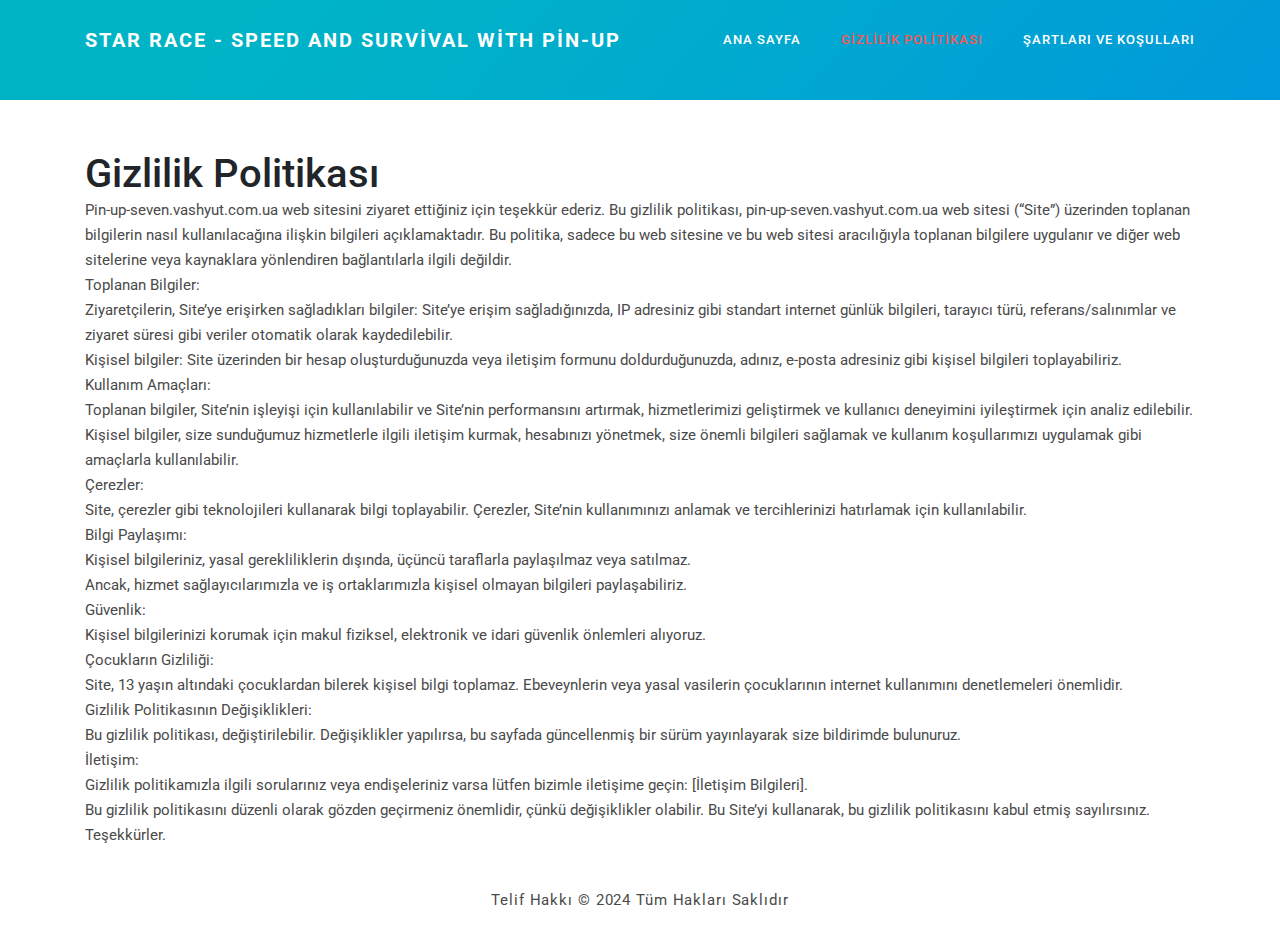
==== policy.html @ c2bdfebd "edit" ====
<!DOCTYPE html>
<html lang="tr">

<head>
    <meta charset="utf-8">
    <meta name="viewport" content="width=device-width, initial-scale=1, shrink-to-fit=no">
    <meta name="description"
          content="Pin Up ile Star Race oyununda galaksiler arası bir maceraya atılın ve en hızlı yarışçı olun."/>
    <meta name="author" content=""/>
    <meta name="msapplication-TileColor" content="#da532c">
    <meta name="theme-color" content="#ffffff">
    <link rel="apple-touch-icon" sizes="180x180" href="favicon/apple-touch-icon.png">
    <link rel="icon" type="image/png" sizes="32x32" href="favicon/favicon-32x32.png">
    <link rel="icon" type="image/png" sizes="16x16" href="favicon/favicon-16x16.png">
    <link rel="manifest" href="favicon/site.webmanifest">
    <link href="https://fonts.googleapis.com/css?family=Roboto:100,300,400,500,700,900" rel="stylesheet">
    <title>Pin Up ile Star Race Heyecanı</title>

    <link rel="stylesheet" type="text/css" href="assets/css/bootstrap.min.css">
    <link rel="stylesheet" type="text/css" href="assets/css/font-awesome.css">
    <link rel="stylesheet" type="text/css" href="assets/css/style.css">
    <link rel="stylesheet" type="text/css" href="assets/css/owl-carousel.css">
</head>

<body>
<div id="preloader">
    <div class="jumper">
    </div>
</div>

<header class="header-area header-sticky legal-bg">
    <div class="container">
        <div class="row">
            <div class="col-12">
                <nav class="main-nav">
                    <a href="index.html" class="logo">
                        Star Race - Speed and survival with Pin-up
                    </a>
                    <ul class="nav">
                        <li class="scroll-to-section"><a href="index.html">Ana sayfa</a></li>
                        <li class="scroll-to-section"><a href="policy.html" class="active">Gizlilik Politikası</a></li>
                        <li class="scroll-to-section"><a href="terms.html">Şartları ve Koşulları</a></li>
                    </ul>
                </nav>
            </div>
        </div>
    </div>
</header>

<div class="container legal-content">
    <h1>Gizlilik Politikası</h1>
    <p>
        Pin-up-seven.vashyut.com.ua web sitesini ziyaret ettiğiniz için teşekkür ederiz. Bu gizlilik politikası,
        pin-up-seven.vashyut.com.ua web sitesi (“Site”) üzerinden toplanan bilgilerin nasıl kullanılacağına ilişkin
        bilgileri açıklamaktadır. Bu politika, sadece bu web sitesine ve bu web sitesi aracılığıyla toplanan
        bilgilere uygulanır ve diğer web sitelerine veya kaynaklara yönlendiren bağlantılarla ilgili değildir.</p>
    <p>
        Toplanan Bilgiler:</p>
    <p>
        Ziyaretçilerin, Site’ye erişirken sağladıkları bilgiler: Site’ye erişim sağladığınızda, IP adresiniz gibi
        standart internet günlük bilgileri, tarayıcı türü, referans/salınımlar ve ziyaret süresi gibi veriler
        otomatik olarak kaydedilebilir.<br>Kişisel bilgiler: Site üzerinden bir hesap oluşturduğunuzda veya iletişim
        formunu doldurduğunuzda, adınız, e-posta adresiniz gibi kişisel bilgileri toplayabiliriz.<br>Kullanım
        Amaçları:</p>
    <p>
        Toplanan bilgiler, Site’nin işleyişi için kullanılabilir ve Site’nin performansını artırmak, hizmetlerimizi
        geliştirmek ve kullanıcı deneyimini iyileştirmek için analiz edilebilir.<br>Kişisel bilgiler, size
        sunduğumuz hizmetlerle ilgili iletişim kurmak, hesabınızı yönetmek, size önemli bilgileri sağlamak ve
        kullanım koşullarımızı uygulamak gibi amaçlarla kullanılabilir.<br>Çerezler:</p>
    <p>
        Site, çerezler gibi teknolojileri kullanarak bilgi toplayabilir. Çerezler, Site’nin kullanımınızı anlamak ve
        tercihlerinizi hatırlamak için kullanılabilir.<br>Bilgi Paylaşımı:</p>
    <p>
        Kişisel bilgileriniz, yasal gerekliliklerin dışında, üçüncü taraflarla paylaşılmaz veya satılmaz.<br>Ancak,
        hizmet sağlayıcılarımızla ve iş ortaklarımızla kişisel olmayan bilgileri paylaşabiliriz.<br>Güvenlik:</p>
    <p>
        Kişisel bilgilerinizi korumak için makul fiziksel, elektronik ve idari güvenlik önlemleri alıyoruz.<br>Çocukların
        Gizliliği:</p>
    <p>
        Site, 13 yaşın altındaki çocuklardan bilerek kişisel bilgi toplamaz. Ebeveynlerin veya yasal vasilerin
        çocuklarının internet kullanımını denetlemeleri önemlidir.<br>Gizlilik Politikasının Değişiklikleri:</p>
    <p>
        Bu gizlilik politikası, değiştirilebilir. Değişiklikler yapılırsa, bu sayfada güncellenmiş bir sürüm
        yayınlayarak size bildirimde bulunuruz.<br>İletişim:</p>
    <p>
        Gizlilik politikamızla ilgili sorularınız veya endişeleriniz varsa lütfen bizimle iletişime geçin: [İletişim
        Bilgileri].<br>Bu gizlilik politikasını düzenli olarak gözden geçirmeniz önemlidir, çünkü değişiklikler
        olabilir. Bu Site’yi kullanarak, bu gizlilik politikasını kabul etmiş sayılırsınız.</p>
    <p>
        Teşekkürler.</p>
</div>

<footer>
    <div class="container">
        <div class="row">
            <div class="col-lg-12 col-md-12 col-sm-12">
                <p class="copyright">Telif hakkı &copy; 2024 Tüm Hakları Saklıdır</p>
            </div>
        </div>
    </div>
</footer>

<script src="assets/js/jquery-2.1.0.min.js"></script>
<script src="assets/js/popper.js"></script>
<script src="assets/js/bootstrap.min.js"></script>
<script src="assets/js/owl-carousel.js"></script>
<script src="assets/js/scrollreveal.min.js"></script>
<script src="assets/js/waypoints.min.js"></script>
<script src="assets/js/jquery.counterup.min.js"></script>
<script src="assets/js/imgfix.min.js"></script>
<script src="assets/js/custom.js"></script>
<script type="application/ld+json">
    {
        "@context": "https://schema.org",
        "@type": "Organization",
        "name": "domain name",
        "url": "https://domain.com/",
        "logo": "https://domain.com/images/logo.jpg"
    }
</script>
<script type="application/ld+json">
    {
        "@context": "https://schema.org",
        "@type": "WPHeader",
        "headline": "Pin Up ile Star Race Heyecanı",
        "description": "Pin Up ile Star Race oyununda galaksiler arası bir maceraya atılın ve en hızlı yarışçı olun.",
        "url": "https://domain.com",
        "publisher": {
            "@type": "Organization",
            "name": "Company name",
            "logo": {
                "@type": "ImageObject",
                "url": "https://domain.com/images/logo.jpg"
            }
        }
    }
</script>
<script type="application/ld+json">
    {
        "@context": "https://schema.org",
        "@type": "WebPage",
        "name": "Pin Up ile Star Race Heyecanı",
        "description": "Pin Up ile Star Race oyununda galaksiler arası bir maceraya atılın ve en hızlı yarışçı olun.",
        "publisher": {
            "@type": "Organization",
            "name": "Company name"
        },
        "license": "A license document that applies to this content, typically indicated by URL"
    }
</script>
<script type="application/ld+json">
    {
        "@context": "https://schema.org",
        "@type": "SiteNavigationElement",
        "name": "Main Navigation",
        "url": "/",
        "hasPart": [
            {
                "@type": "WebPage",
                "name": "Home",
                "url": "/index.html"
            },
            {
                "@type": "WebPage",
                "name": "Privacy Policy",
                "url": "policy.html"
            },
            {
                "@type": "WebPage",
                "name": "Terms of use",
                "url": "terms.html"
            }
        ]
    }
</script>
</body>
</html>
---- assets/css/style.css ----
/*
---------------------------------------------
Table of contents
---------------------------------------------
01. font & reset css
02. reset
03. global styles
04. header
05. welcome
06. features
07. team
08. pricing
09. blog
10. contact
11. footer
12. preloader

--------------------------------------------- 
*/

/* 
---------------------------------------------
font & reset css
--------------------------------------------- 
*/
@import url("https://fonts.googleapis.com/css?family=Roboto:100,300,400,500,700,900");
/* 
---------------------------------------------
reset
--------------------------------------------- 
*/
html,
body,
div,
span,
applet,
object,
iframe,
h1,
h2,
h3,
h4,
h5,
h6,
p,
blockquote,
div pre,
a,
abbr,
acronym,
address,
big,
cite,
code,
del,
dfn,
em,
font,
img,
ins,
kbd,
q,
s,
samp,
small,
strike,
strong,
sub,
sup,
tt,
var,
b,
u,
i,
center,
dl,
dt,
dd,
ol,
ul,
li,
figure,
header,
nav,
section,
article,
aside,
footer,
figcaption {
  margin: 0;
  padding: 0;
  border: 0;
  outline: 0;
}

.clearfix:after {
  content: ".";
  display: block;
  clear: both;
  visibility: hidden;
  line-height: 0;
  height: 0;
}

.clearfix {
  display: inline-block;
}

html[xmlns] .clearfix {
  display: block;
}

* html .clearfix {
  height: 1%;
}

ul,
li {
  padding: 0;
  margin: 0;
  list-style: none;
}

header,
nav,
section,
article,
aside,
footer,
hgroup {
  display: block;
}

* {
  box-sizing: border-box;
}

html,
body {
  font-family: "Roboto", sans-serif;
  font-weight: 400;
  background-color: #fff;
  font-size: 16px;
  -ms-text-size-adjust: 100%;
  -webkit-font-smoothing: antialiased;
  -moz-osx-font-smoothing: grayscale;
}

a {
  text-decoration: none !important;
}

h1,
h2,
h3,
h4,
h5,
h6 {
  margin-top: 0px;
  margin-bottom: 0px;
}

ul {
  margin-bottom: 0px;
}

p {
  font-size: 15px;
  line-height: 25px;
  color: #4a4a4a;
}

/* 
---------------------------------------------
global styles
--------------------------------------------- 
*/
html,
body {
  background: #fff;
  font-family: "Roboto", sans-serif;
}

::selection {
  background: #ff589e;
  color: #fff;
}

::-moz-selection {
  background: #ff589e;
  color: #fff;
}

@media (max-width: 991px) {
  html,
  body {
    overflow-x: hidden;
  }
  .mobile-top-fix {
    margin-top: 30px;
    margin-bottom: 0px;
  }
  .mobile-bottom-fix {
    margin-bottom: 30px;
  }
  .mobile-bottom-fix-big {
    margin-bottom: 60px;
  }
}

a.main-button-slider {
  font-size: 13px;
  border-radius: 20px;
  padding: 12px 20px;
  background-color: #f55858;
  text-transform: uppercase;
  color: #fff;
  letter-spacing: 0.25px;
  -webkit-transition: all 0.3s ease 0s;
  -moz-transition: all 0.3s ease 0s;
  -o-transition: all 0.3s ease 0s;
  transition: all 0.3s ease 0s;
}

a.main-button-slider:hover {
  background-color: #0088e8;
}

a.main-button {
  font-size: 13px;
  border-radius: 20px;
  padding: 12px 20px;
  background-color: #00b4c6;
  text-transform: uppercase;
  color: #fff;
  letter-spacing: 0.25px;
  -webkit-transition: all 0.3s ease 0s;
  -moz-transition: all 0.3s ease 0s;
  -o-transition: all 0.3s ease 0s;
  transition: all 0.3s ease 0s;
}

a.main-button:hover {
  background-color: #0088e8;
}

button.main-button {
  outline: none;
  border: none;
  cursor: pointer;
  font-size: 13px;
  border-radius: 20px;
  padding: 10px 20px;
  background-color: #f55858;
  text-transform: uppercase;
  color: #fff;
  letter-spacing: 0.25px;
  -webkit-transition: all 0.3s ease 0s;
  -moz-transition: all 0.3s ease 0s;
  -o-transition: all 0.3s ease 0s;
  transition: all 0.3s ease 0s;
}

button.main-button:hover {
  background-color: #0088e8;
}

.section-heading h2 {
  text-align: center;
  font-size: 48px;
  font-weight: 300;
  color: #232323;
  margin-bottom: 20px;
}

.section-heading p {
  font-size: 17px;
  color: #777;
  text-align: center;
}

.bottom-section h2 {
  margin-bottom: 20px;
}
.bottom-section p {
  margin-bottom: 10px;
}
/* 
---------------------------------------------
header
--------------------------------------------- 
*/

.background-header {
  background-color: #fff;
  height: 80px !important;
  position: fixed !important;
  top: 0px;
  left: 0px;
  right: 0px;
  box-shadow: 0px 0px 10px rgba(0, 0, 0, 0.15) !important;
}

.background-header .logo,
.background-header .main-nav .nav li a {
  color: #1e1e1e !important;
}

.background-header .main-nav .nav > li:hover > a {
  color: #f55858 !important;
}

.background-header .main-nav .nav > li > ul > li:hover > a {
  color: #f55858 !important;
}

.background-header .nav li a.active {
  color: #f55858 !important;
}

.header-area {
  position: absolute;
  top: 0px;
  left: 0px;
  right: 0px;
  z-index: 100;
  height: 100px;
  -webkit-transition: all 0.5s ease 0s;
  -moz-transition: all 0.5s ease 0s;
  -o-transition: all 0.5s ease 0s;
  transition: all 0.5s ease 0s;
}

.header-area .main-nav {
  min-height: 80px;
  background: transparent;
}

.header-area .main-nav .logo {
  line-height: 80px;
  color: #fff;
  font-size: 20px;
  font-weight: 700;
  text-transform: uppercase;
  letter-spacing: 2px;
  float: left;
  -webkit-transition: all 0.3s ease 0s;
  -moz-transition: all 0.3s ease 0s;
  -o-transition: all 0.3s ease 0s;
  transition: all 0.3s ease 0s;
}

.header-area .main-nav .nav {
  float: right;
  margin-top: 27px;
  margin-left: 20px;
  margin-right: 0px;
  -webkit-transition: all 0.3s ease 0s;
  -moz-transition: all 0.3s ease 0s;
  -o-transition: all 0.3s ease 0s;
  transition: all 0.3s ease 0s;
  position: relative;
  z-index: 999;
}

.header-area .main-nav .nav li {
  padding-left: 20px;
  padding-right: 20px;
}

.header-area .main-nav .nav li:last-child {
  padding-right: 0px;
}

.header-area .main-nav .nav li a {
  display: block;
  font-weight: 500;
  font-size: 13px;
  color: #fff;
  text-transform: uppercase;
  -webkit-transition: all 0.3s ease 0s;
  -moz-transition: all 0.3s ease 0s;
  -o-transition: all 0.3s ease 0s;
  transition: all 0.3s ease 0s;
  height: 40px;
  line-height: 40px;
  border: transparent;
  letter-spacing: 1px;
}

.header-area .main-nav .nav li:hover a {
  color: #f55858;
}

.header-area .main-nav .nav li.submenu {
  position: relative;
  padding-right: 35px;
}

.header-area .main-nav .nav li.submenu:after {
  font-family: FontAwesome;
  content: "\f107";
  font-size: 12px;
  color: #fff;
  position: absolute;
  right: 18px;
  top: 12px;
}

.header-area.background-header .main-nav .nav li.submenu:after {
  color: #000;
}

.header-area .main-nav .nav li.submenu ul {
  position: absolute;
  width: 200px;
  box-shadow: 0 2px 28px 0 rgba(0, 0, 0, 0.06);
  overflow: hidden;
  top: 40px;
  opacity: 0;
  transform: translateY(-2em);
  visibility: hidden;
  z-index: -1;
  transition: all 0.3s ease-in-out 0s, visibility 0s linear 0.3s,
    z-index 0s linear 0.01s;
}

.header-area .main-nav .nav li.submenu ul li {
  margin-left: 0px;
  padding-left: 0px;
  padding-right: 0px;
}

.header-area .main-nav .nav li.submenu ul li a {
  display: block;
  background: #fff;
  color: #3b566e;
  padding-left: 20px;
  height: 40px;
  line-height: 40px;
  -webkit-transition: all 0.3s ease 0s;
  -moz-transition: all 0.3s ease 0s;
  -o-transition: all 0.3s ease 0s;
  transition: all 0.3s ease 0s;
  position: relative;
  font-size: 13px;
  border-bottom: 1px solid #f5f5f5;
}

.header-area .main-nav .nav li.submenu ul li a:before {
  content: "";
  position: absolute;
  width: 0px;
  height: 40px;
  left: 0px;
  top: 0px;
  bottom: 0px;
  -webkit-transition: all 0.3s ease 0s;
  -moz-transition: all 0.3s ease 0s;
  -o-transition: all 0.3s ease 0s;
  transition: all 0.3s ease 0s;
  background: #f55858;
}

.header-area .main-nav .nav li.submenu ul li a:hover {
  background: #fff;
  color: #f55858;
  padding-left: 25px;
}

.header-area .main-nav .nav li.submenu ul li a:hover:before {
  width: 3px;
}

.header-area .main-nav .nav li.submenu:hover ul {
  visibility: visible;
  opacity: 1;
  z-index: 1;
  transform: translateY(0%);
  transition-delay: 0s, 0s, 0.3s;
}

.header-area .main-nav .menu-trigger {
  cursor: pointer;
  display: block;
  position: absolute;
  top: 23px;
  width: 32px;
  height: 40px;
  text-indent: -9999em;
  z-index: 99;
  right: 40px;
  display: none;
}

.header-area .main-nav .menu-trigger span,
.header-area .main-nav .menu-trigger span:before,
.header-area .main-nav .menu-trigger span:after {
  -moz-transition: all 0.4s;
  -o-transition: all 0.4s;
  -webkit-transition: all 0.4s;
  transition: all 0.4s;
  background-color: #fff;
  display: block;
  position: absolute;
  width: 30px;
  height: 2px;
  left: 0;
}

.background-header .main-nav .menu-trigger span,
.background-header .main-nav .menu-trigger span:before,
.background-header .main-nav .menu-trigger span:after {
  background-color: #1e1e1e;
}

.header-area .main-nav .menu-trigger span:before,
.header-area .main-nav .menu-trigger span:after {
  -moz-transition: all 0.4s;
  -o-transition: all 0.4s;
  -webkit-transition: all 0.4s;
  transition: all 0.4s;
  background-color: #fff;
  display: block;
  position: absolute;
  width: 30px;
  height: 2px;
  left: 0;
  width: 75%;
}

.background-header .main-nav .menu-trigger span:before,
.background-header .main-nav .menu-trigger span:after {
  background-color: #1e1e1e;
}

.header-area .main-nav .menu-trigger span:before,
.header-area .main-nav .menu-trigger span:after {
  content: "";
}

.header-area .main-nav .menu-trigger span {
  top: 16px;
}

.header-area .main-nav .menu-trigger span:before {
  -moz-transform-origin: 33% 100%;
  -ms-transform-origin: 33% 100%;
  -webkit-transform-origin: 33% 100%;
  transform-origin: 33% 100%;
  top: -10px;
  z-index: 10;
}

.header-area .main-nav .menu-trigger span:after {
  -moz-transform-origin: 33% 0;
  -ms-transform-origin: 33% 0;
  -webkit-transform-origin: 33% 0;
  transform-origin: 33% 0;
  top: 10px;
}

.header-area .main-nav .menu-trigger.active span,
.header-area .main-nav .menu-trigger.active span:before,
.header-area .main-nav .menu-trigger.active span:after {
  background-color: transparent;
  width: 100%;
}

.header-area .main-nav .menu-trigger.active span:before {
  -moz-transform: translateY(6px) translateX(1px) rotate(45deg);
  -ms-transform: translateY(6px) translateX(1px) rotate(45deg);
  -webkit-transform: translateY(6px) translateX(1px) rotate(45deg);
  transform: translateY(6px) translateX(1px) rotate(45deg);
  background-color: #fff;
}

.background-header .main-nav .menu-trigger.active span:before {
  background-color: #1e1e1e;
}

.header-area .main-nav .menu-trigger.active span:after {
  -moz-transform: translateY(-6px) translateX(1px) rotate(-45deg);
  -ms-transform: translateY(-6px) translateX(1px) rotate(-45deg);
  -webkit-transform: translateY(-6px) translateX(1px) rotate(-45deg);
  transform: translateY(-6px) translateX(1px) rotate(-45deg);
  background-color: #fff;
}

.background-header .main-nav .menu-trigger.active span:after {
  background-color: #1e1e1e;
}

.header-area.header-sticky {
  min-height: 80px;
}

.header-area.header-sticky .nav {
  margin-top: 20px !important;
}

.header-area.header-sticky .nav li a.active {
  color: #f55858;
}

@media (max-width: 1200px) {
  .header-area .main-nav .nav li {
    padding-left: 12px;
    padding-right: 12px;
  }
  .header-area .main-nav:before {
    display: none;
  }
}

@media (max-width: 991px) {
  .header-area {
    padding: 0px 15px;
    height: 80px;
    box-shadow: none;
    text-align: center;
  }
  .header-area .container {
    padding: 0px;
  }
  .header-area .logo {
    margin-left: 30px;
  }
  .header-area .menu-trigger {
    display: block !important;
  }
  .header-area .main-nav {
    overflow: hidden;
  }
  .header-area .main-nav .nav {
    float: none;
    width: 100%;
    margin-top: 80px !important;
    display: none;
    -webkit-transition: all 0s ease 0s;
    -moz-transition: all 0s ease 0s;
    -o-transition: all 0s ease 0s;
    transition: all 0s ease 0s;
    margin-left: 0px;
  }
  .header-area .main-nav .nav li:first-child {
    border-top: 1px solid #eee;
  }
  .header-area .main-nav .nav li {
    width: 100%;
    background: #fff;
    border-bottom: 1px solid #eee;
    padding-left: 0px !important;
    padding-right: 0px !important;
  }
  .header-area .main-nav .nav li a {
    height: 50px !important;
    line-height: 50px !important;
    padding: 0px !important;
    border: none !important;
    background: #fff !important;
    color: #3b566e !important;
  }
  .header-area .main-nav .nav li a:hover {
    background: #eee !important;
  }
  .header-area .main-nav .nav > li > a:hover,
  .header-area .main-nav .nav .submenu > ul > li > a:hover {
    color: #f55858;
  }
  .header-area .main-nav .nav li.submenu ul {
    position: relative;
    visibility: inherit;
    opacity: 1;
    z-index: 1;
    transform: translateY(0%);
    transition-delay: 0s, 0s, 0.3s;
    top: 0px;
    width: 100%;
    box-shadow: none;
    height: 0px;
  }
  .header-area .main-nav .nav li.submenu ul li a {
    font-size: 12px;
    font-weight: 400;
  }
  .header-area .main-nav .nav li.submenu ul li a:hover:before {
    width: 0px;
  }
  .header-area .main-nav .nav li.submenu ul.active {
    height: auto !important;
  }
  .header-area .main-nav .nav li.submenu:after {
    color: #3b566e;
    right: 25px;
    font-size: 14px;
    top: 15px;
  }
  .header-area .main-nav .nav li.submenu:hover ul,
  .header-area .main-nav .nav li.submenu:focus ul {
    height: 0px;
  }
}

@media (min-width: 992px) {
  .header-area .main-nav .nav {
    display: flex !important;
  }
}

/* 
---------------------------------------------
welcome
--------------------------------------------- 
*/
#welcome {
  overflow: hidden;
  display: flex;
  align-items: center;
  justify-content: center;
  background-image: url(../images/banner-bg.png);
  background-repeat: no-repeat;
/*
TRY IT ... with or without CENTER CENTER
  background-position: center center; 
*/
  background-size: cover;
  width: 100%;
  height: 105vh;
  margin-top: -10vh;
}

.welcome-area .header-text {
  position: absolute;
  top: 55%;
  transform: translateY(-60%);
  text-align: left;
  width: 100%;
}

.welcome-area .header-text .left-text {
  align-self: center;
}

.welcome-area .header-text h1 {
  font-weight: 400;
  font-size: 64px;
  line-height: 80px;
  letter-spacing: 1.4px;
  margin-bottom: 30px;
  color: #fff;
}

.welcome-area .header-text p {
  font-weight: 300;
  font-size: 17px;
  color: #fff;
  line-height: 30px;
  letter-spacing: 0.25px;
  margin-bottom: 40px;
  position: relative;
}

@media (max-width: 991px) {
  .welcome-area .header-text {
    top: 55% !important;
    transform: perspective(1px) translateY(-60%) !important;
  }
  .welcome-area .header-text h1 {
    font-size: 36px;
    line-height: 50px;
    color: #fff;
    margin-bottom: 15px;
  }
  .welcome-area .header-text h1 span {
    color: #fff;
  }
  .welcome-area .header-text p {
    color: #fff;
    margin-bottom: 30px;
  }
}

@media (max-width: 820px) {
  .welcome-area .header-text {
    top: 55% !important;
    transform: perspective(1px) translateY(-60%) !important;
  }
  .welcome-area .header-text h1 {
    font-size: 36px;
    line-height: 50px;
    margin-bottom: 15px;
  }
  .welcome-area .header-text p {
    margin-bottom: 30px;
  }
}

@media (max-width: 765px) {
  .welcome-area {
    margin-bottom: 100px;
  }
  .welcome-area .header-text {
    top: 55% !important;
    transform: perspective(1px) translateY(-50%) !important;
    text-align: center;
  }
  .welcome-area .header-text .buttons {
    display: none;
  }
  .welcome-area .header-text h1 {
    font-weight: 600;
    font-size: 24px !important;
    line-height: 30px !important;
    margin-bottom: 20px !important;
  }
  .welcome-area .header-text h1 span {
    color: #fff;
  }
  .welcome-area .header-text p {
    text-align: center;
    color: #fff;
    font-size: 14px;
    line-height: 22px;
    margin-bottom: 40px;
  }
  .welcome-area .header-text img {
    width: 80%;
    margin-top: 20px;
  }
}

/*
---------------------------------------------
about
---------------------------------------------
*/

#about {
  padding: 120px 0px;
  border-bottom: 1px solid #eee;
}

@media (max-width: 765px) {
  #about {
    padding: 20px 0px 120px 0px;
  }
}

#about .right-text {
  align-self: center;
}

#about .right-text p {
  margin-bottom: 40px;
}

#about2 {
  padding: 120px 0px;
}

#about2 .right-image {
  align-self: center;
}

#about h5,
#about2 h5 {
  font-size: 26px;
  font-weight: 700;
  color: #1e1e1e;
  line-height: 40px;
  margin-bottom: 25px;
  letter-spacing: 0.5px;
}

#about p,
#about2 p {
  margin-bottom: 30px;
  font-size: 16px;
  line-height: 30px;
  letter-spacing: 0.5px;
}

#about2 ul li img {
  display: inline;
  float: left;
}

#about2 ul li .text {
  margin-left: 80px;
}

#about2 ul li .text h6 {
  padding-top: 12px;
  font-size: 21px;
  font-weight: 500;
  color: #1e1e1e;
  margin-bottom: 20px;
}

/* 
---------------------------------------------
services
--------------------------------------------- 
*/
#services {
  position: relative;
  padding: 120px 0px 90px 0px;
  background: rgba(0, 136, 232, 1);
  background: -moz-linear-gradient(
    -45deg,
    rgba(0, 136, 232, 1) 0%,
    rgba(0, 182, 198, 1) 0%,
    rgba(0, 136, 232, 1) 100%
  );
  background: -webkit-gradient(
    left top,
    right bottom,
    color-stop(0%, rgba(0, 136, 232, 1)),
    color-stop(0%, rgba(0, 182, 198, 1)),
    color-stop(100%, rgba(0, 136, 232, 1))
  );
  background: -webkit-linear-gradient(
    -45deg,
    rgba(0, 136, 232, 1) 0%,
    rgba(0, 182, 198, 1) 0%,
    rgba(0, 136, 232, 1) 100%
  );
  background: -o-linear-gradient(
    -45deg,
    rgba(0, 136, 232, 1) 0%,
    rgba(0, 182, 198, 1) 0%,
    rgba(0, 136, 232, 1) 100%
  );
  background: -ms-linear-gradient(
    -45deg,
    rgba(0, 136, 232, 1) 0%,
    rgba(0, 182, 198, 1) 0%,
    rgba(0, 136, 232, 1) 100%
  );
  background: linear-gradient(
    135deg,
    rgba(0, 136, 232, 1) 0%,
    rgba(0, 182, 198, 1) 0%,
    rgba(0, 136, 232, 1) 100%
  );
  filter: progid:DXImageTransform.Microsoft.gradient( startColorstr='#0088e8', endColorstr='#0088e8', GradientType=1 );
}

.service-item {
  cursor: pointer;
  display: block;
  background: #ffffff;
  box-shadow: 0 2px 48px 0 rgba(0, 0, 0, 0.1);
  padding: 40px 30px;
  text-align: center;
  -webkit-transition: all 0.3s ease 0s;
  -moz-transition: all 0.3s ease 0s;
  -o-transition: all 0.3s ease 0s;
  transition: all 0.3s ease 0s;
  position: relative;
}

@media screen and (max-width: 920px) {
  .service-item {
    margin: 0px 30px !important;
  }
}

.service-item:hover .icon,
.service-item:hover a.main-button {
  background-color: #0088e8;
}

.service-item .icon {
  text-align: center;
  -webkit-transition: all 0.3s ease 0s;
  -moz-transition: all 0.3s ease 0s;
  -o-transition: all 0.3s ease 0s;
  transition: all 0.3s ease 0s;
  width: 150px;
  height: 150px;
  line-height: 100px;
  margin: auto;
  position: relative;
  margin-bottom: 30px;
  background: #00b4c6;
  -webkit-border-radius: 50%;
  -moz-border-radius: 50%;
  border-radius: 50%;
  position: relative;
}

.service-item .icon img {
  max-width: 150px;
  position: absolute;
  top: 50%;
  left: 50%;
  transform: translate(-50%, -50%);
}

.service-item .service-title {
  font-weight: 500;
  font-size: 18px;
  color: #1e1e1e;
  letter-spacing: 0.7px;
  margin-bottom: 15px;
  position: relative;
  z-index: 2;
}

.service-item p {
  font-weight: 400;
  font-size: 13px;
  color: #777;
  letter-spacing: 0.5px;
  line-height: 25px;
  position: relative;
  z-index: 2;
}

.service-item a.main-button {
  margin-top: 30px;
  display: inline-block;
}

.owl-carousel .owl-dots {
  margin-top: 60px;
  text-align: center;
  align-self: center;
}

.owl-carousel button.owl-dot span {
  border-radius: 50%;
  background-color: #fff;
  width: 5px;
  height: 5px;
  display: inline-block;
  margin: 0px 5px;
}

.owl-carousel button.active span {
  width: 8px;
  height: 8px;
  padding-top: 1.5px;
}

.owl-carousel {
  position: relative;
}

.owl-carousel .owl-nav button.owl-next span {
  top: 32%;
  border-radius: 50%;
  font-size: 36px;
  color: #fff;
  right: -80px;
  width: 60px;
  height: 60px;
  line-height: 60px;
  text-align: center;
  display: inline-block;
  background-color: rgba(250, 250, 250, 0.15);
  position: absolute;
}

.owl-carousel .owl-nav button.owl-prev span {
  top: 32%;
  border-radius: 50%;
  font-size: 36px;
  color: #fff;
  left: -80px;
  width: 60px;
  height: 60px;
  line-height: 60px;
  text-align: center;
  display: inline-block;
  background-color: rgba(250, 250, 250, 0.15);
  position: absolute;
}

@media screen and (max-width: 1320px) {
  .owl-carousel .owl-nav {
    display: none !important;
  }
}

/*
---------------------------------------------
accordions
---------------------------------------------
*/

#frequently-question, .bottom-section {
  padding: 120px 0px;
}

#frequently-question .section-heading p {
  margin-bottom: 80px;
}

#frequently-question .left-text {
  align-self: center !important;
}

#frequently-question .left-text h5 {
  font-size: 26px;
  font-weight: 700;
  color: #1e1e1e;
  line-height: 40px;
  margin-bottom: 25px;
  letter-spacing: 0.5px;
}

#frequently-question .left-text p {
  margin-bottom: 30px;
  font-size: 16px;
  line-height: 30px;
  letter-spacing: 0.5px;
}

#frequently-question .left-text span {
  font-size: 16px;
  color: #4a4a4a;
  margin-bottom: 50px;
  display: block;
}

#frequently-question .left-text span a {
  font-weight: 500;
}

@media (max-width: 765px) {
  #frequently-question .left-text {
    margin-bottom: 60px;
  }
}

.accordions {
  background-color: #f7f7f7;
}
.accordion-head {
  padding: 20px;
  font-size: 20px;
  cursor: pointer;
  transition: color 200ms ease-in-out;
  border-bottom: 1px solid #fff;
}
@media screen and (min-width: 768px) {
  .accordion-head {
    padding: 1rem;
    font-size: 1.2rem;
  }
}
.accordion-head .icon {
  float: right;
  transition: transform 200ms ease-in-out;
}
.accordion-head.is-open {
  color: #0088e8;
  border-bottom: none;
}
.accordion-head.is-open .icon {
  transform: rotate(45deg);
}
.accordion-body {
  overflow: hidden;
  height: 0;
  transition: height 300ms ease-in-out;
  border-bottom: 1px solid #fff;
}
.accordion-body > .content {
  padding: 20px;
  padding-top: 0;
}

/* 
---------------------------------------------
contact
--------------------------------------------- 
*/

#contact-us .container-fluid {
  padding-right: 0px;
  padding-left: 0px;
  overflow-x: hidden;
}

#contact-us .col-lg-6 {
  padding-left: 0px;
  padding-right: 0px;
}

#contact-us h5 {
  font-weight: 500;
  font-size: 18px;
  color: #1e1e1e;
  letter-spacing: 0.25px;
  line-height: 26px;
}

.contact-text {
  font-weight: 400;
  font-size: 14px;
  color: #6f8ba4;
  letter-spacing: 0.6px;
  line-height: 26px;
}

.contact-text p {
  margin-bottom: 28px;
}

.contact-field {
  background-color: rgba(250, 250, 250, 0.3);
}

.contact-form {
  padding: 100px;
  background: rgba(0, 136, 232, 1);
  background: -moz-linear-gradient(
    -45deg,
    rgba(0, 136, 232, 1) 0%,
    rgba(0, 182, 198, 1) 0%,
    rgba(0, 136, 232, 1) 100%
  );
  background: -webkit-gradient(
    left top,
    right bottom,
    color-stop(0%, rgba(0, 136, 232, 1)),
    color-stop(0%, rgba(0, 182, 198, 1)),
    color-stop(100%, rgba(0, 136, 232, 1))
  );
  background: -webkit-linear-gradient(
    -45deg,
    rgba(0, 136, 232, 1) 0%,
    rgba(0, 182, 198, 1) 0%,
    rgba(0, 136, 232, 1) 100%
  );
  background: -o-linear-gradient(
    -45deg,
    rgba(0, 136, 232, 1) 0%,
    rgba(0, 182, 198, 1) 0%,
    rgba(0, 136, 232, 1) 100%
  );
  background: -ms-linear-gradient(
    -45deg,
    rgba(0, 136, 232, 1) 0%,
    rgba(0, 182, 198, 1) 0%,
    rgba(0, 136, 232, 1) 100%
  );
  background: linear-gradient(
    135deg,
    rgba(0, 136, 232, 1) 0%,
    rgba(0, 182, 198, 1) 0%,
    rgba(0, 136, 232, 1) 100%
  );
  filter: progid:DXImageTransform.Microsoft.gradient( startColorstr='#0088e8', endColorstr='#0088e8', GradientType=1 );
}

@media (max-width: 765px) {
  .contact-form {
    padding: 60px;
    margin-top: -7px;
  }
}

.contact-form input,
.contact-form textarea {
  color: #777;
  font-size: 14px;
  border: none;
  width: 100%;
  height: 50px;
  outline: none;
  padding-left: 20px;
  padding-right: 20px;
  border-radius: 0px;
  -webkit-appearance: none;
  -moz-appearance: none;
  appearance: none;
  margin-bottom: 30px;
}

.contact-form textarea {
  height: 150px;
  resize: none;
  padding: 20px;
}

.contact-form {
  text-align: center;
}

.contact-form ::-webkit-input-placeholder {
  /* Edge */
  color: #fff;
}

.contact-form :-ms-input-placeholder {
  /* Internet Explorer 10-11 */
  color: #fff;
}

.contact-form ::placeholder {
  color: #fff;
}

.legal-content {
  margin-top: 150px;
}
.legal-bg {
  background-image: url(../images/banner-bg.png);
}
/* 
---------------------------------------------
footer
--------------------------------------------- 
*/
footer {
  background-color: #fff;
  padding: 30px 0px;
  text-align: center;
}

footer .social {
  overflow: hidden;
  text-align: right;
}

footer .social li {
  margin: 0px 5px;
  display: inline-block;
}

footer .social li a {
  color: #fff;
  text-align: center;
  background-color: #00b4c6;
  width: 40px;
  height: 40px;
  line-height: 40px;
  border-radius: 5px;
  display: inline-block;
  font-size: 16px;
  -webkit-transition: all 0.3s ease 0s;
  -moz-transition: all 0.3s ease 0s;
  -o-transition: all 0.3s ease 0s;
  transition: all 0.3s ease 0s;
}

footer .social li a:hover {
  background-color: #0088e8;
  color: #fff;
}

footer .copyright {
  margin-top: 10px;
  font-weight: 400;
  font-size: 15px;
  color: #4a4a4a;
  letter-spacing: 0.88px;
  text-transform: capitalize;
}

@media (max-width: 991px) {
  footer .copyright {
    text-align: center;
  }
  footer .social {
    text-align: center;
    margin-top: 15px;
  }
}

/* 
---------------------------------------------
preloader
--------------------------------------------- 
*/
#preloader {
  overflow: hidden;
  background-image: linear-gradient(145deg, #00b4c6 0%, #0088e8 100%);
  left: 0;
  right: 0;
  top: 0;
  bottom: 0;
  position: fixed;
  z-index: 9999;
  color: #fff;
}

#preloader .jumper {
  left: 0;
  top: 0;
  right: 0;
  bottom: 0;
  display: block;
  position: absolute;
  margin: auto;
  width: 50px;
  height: 50px;
}

#preloader .jumper > div {
  background-color: #fff;
  width: 10px;
  height: 10px;
  border-radius: 100%;
  -webkit-animation-fill-mode: both;
  animation-fill-mode: both;
  position: absolute;
  opacity: 0;
  width: 50px;
  height: 50px;
  -webkit-animation: jumper 1s 0s linear infinite;
  animation: jumper 1s 0s linear infinite;
}

#preloader .jumper > div:nth-child(2) {
  -webkit-animation-delay: 0.33333s;
  animation-delay: 0.33333s;
}

#preloader .jumper > div:nth-child(3) {
  -webkit-animation-delay: 0.66666s;
  animation-delay: 0.66666s;
}

@-webkit-keyframes jumper {
  0% {
    opacity: 0;
    -webkit-transform: scale(0);
    transform: scale(0);
  }
  5% {
    opacity: 1;
  }
  100% {
    -webkit-transform: scale(1);
    transform: scale(1);
    opacity: 0;
  }
}

@keyframes jumper {
  0% {
    opacity: 0;
    -webkit-transform: scale(0);
    transform: scale(0);
  }
  5% {
    opacity: 1;
  }
  100% {
    opacity: 0;
  }
}
---- assets/css/owl-carousel.css ----
/**
 * Owl Carousel v2.3.4
 * Copyright 2013-2018 David Deutsch
 * Licensed under: SEE LICENSE IN https://github.com/OwlCarousel2/OwlCarousel2/blob/master/LICENSE
 */
/*
 *  Owl Carousel - Core
 */
.owl-carousel {
  display: none;
  width: 100%;
  -webkit-tap-highlight-color: transparent;
  /* position relative and z-index fix webkit rendering fonts issue */
  position: relative;
  z-index: 1; }
  .owl-carousel .owl-stage {
    position: relative;
    -ms-touch-action: pan-Y;
    touch-action: manipulation;
    -moz-backface-visibility: hidden;
    /* fix firefox animation glitch */ }
  .owl-carousel .owl-stage:after {
    content: ".";
    display: block;
    clear: both;
    visibility: hidden;
    line-height: 0;
    height: 0; }
  .owl-carousel .owl-stage-outer {
    position: relative;
    overflow: hidden;
    /* fix for flashing background */
    -webkit-transform: translate3d(0px, 0px, 0px); }
  .owl-carousel .owl-wrapper,
  .owl-carousel .owl-item {
    -webkit-backface-visibility: hidden;
    -moz-backface-visibility: hidden;
    -ms-backface-visibility: hidden;
    -webkit-transform: translate3d(0, 0, 0);
    -moz-transform: translate3d(0, 0, 0);
    -ms-transform: translate3d(0, 0, 0); }
  .owl-carousel .owl-item {
    position: relative;
    min-height: 1px;
    float: left;
    -webkit-backface-visibility: hidden;
    -webkit-tap-highlight-color: transparent;
    -webkit-touch-callout: none; }
  .owl-carousel .owl-item img {
    display: block;
    width: 100%; }
  .owl-carousel .owl-nav.disabled,
  .owl-carousel .owl-dots.disabled {
    display: none; }
  .owl-carousel .owl-nav .owl-prev,
  .owl-carousel .owl-nav .owl-next,
  .owl-carousel .owl-dot {
    cursor: pointer;
    -webkit-user-select: none;
    -khtml-user-select: none;
    -moz-user-select: none;
    -ms-user-select: none;
    user-select: none; }
  .owl-carousel .owl-nav button.owl-prev,
  .owl-carousel .owl-nav button.owl-next,
  .owl-carousel button.owl-dot {
    background: none;
    color: inherit;
    border: none;
    padding: 0 !important;
    font: inherit; }
  .owl-carousel.owl-loaded {
    display: block; }
  .owl-carousel.owl-loading {
    opacity: 0;
    display: block; }
  .owl-carousel.owl-hidden {
    opacity: 0; }
  .owl-carousel.owl-refresh .owl-item {
    visibility: hidden; }
  .owl-carousel.owl-drag .owl-item {
    -ms-touch-action: pan-y;
        touch-action: pan-y;
    -webkit-user-select: none;
    -moz-user-select: none;
    -ms-user-select: none;
    user-select: none; }
  .owl-carousel.owl-grab {
    cursor: move;
    cursor: grab; }
  .owl-carousel.owl-rtl {
    direction: rtl; }
  .owl-carousel.owl-rtl .owl-item {
    float: right; }

/* No Js */
.no-js .owl-carousel {
  display: block; }

/*
 *  Owl Carousel - Animate Plugin
 */
.owl-carousel .animated {
  animation-duration: 1000ms;
  animation-fill-mode: both; }

.owl-carousel .owl-animated-in {
  z-index: 0; }

.owl-carousel .owl-animated-out {
  z-index: 1; }

.owl-carousel .fadeOut {
  animation-name: fadeOut; }

@keyframes fadeOut {
  0% {
    opacity: 1; }
  100% {
    opacity: 0; } }

/*
 * 	Owl Carousel - Auto Height Plugin
 */
.owl-height {
  transition: height 500ms ease-in-out; }

/*
 * 	Owl Carousel - Lazy Load Plugin
 */
.owl-carousel .owl-item {
  /**
			This is introduced due to a bug in IE11 where lazy loading combined with autoheight plugin causes a wrong
			calculation of the height of the owl-item that breaks page layouts
		 */ }
  .owl-carousel .owl-item .owl-lazy {
    opacity: 0;
    transition: opacity 400ms ease; }
  .owl-carousel .owl-item .owl-lazy[src^=""], .owl-carousel .owl-item .owl-lazy:not([src]) {
    max-height: 0; }
  .owl-carousel .owl-item img.owl-lazy {
    transform-style: preserve-3d; }

/*
 * 	Owl Carousel - Video Plugin
 */
.owl-carousel .owl-video-wrapper {
  position: relative;
  height: 100%;
  background: #000; }

.owl-carousel .owl-video-play-icon {
  position: absolute;
  height: 80px;
  width: 80px;
  left: 50%;
  top: 50%;
  margin-left: -40px;
  margin-top: -40px;
  background: url("owl.video.play.png") no-repeat;
  cursor: pointer;
  z-index: 1;
  -webkit-backface-visibility: hidden;
  transition: transform 100ms ease; }

.owl-carousel .owl-video-play-icon:hover {
  -ms-transform: scale(1.3, 1.3);
      transform: scale(1.3, 1.3); }

.owl-carousel .owl-video-playing .owl-video-tn,
.owl-carousel .owl-video-playing .owl-video-play-icon {
  display: none; }

.owl-carousel .owl-video-tn {
  opacity: 0;
  height: 100%;
  background-position: center center;
  background-repeat: no-repeat;
  background-size: contain;
  transition: opacity 400ms ease; }

.owl-carousel .owl-video-frame {
  position: relative;
  z-index: 1;
  height: 100%;
  width: 100%; }
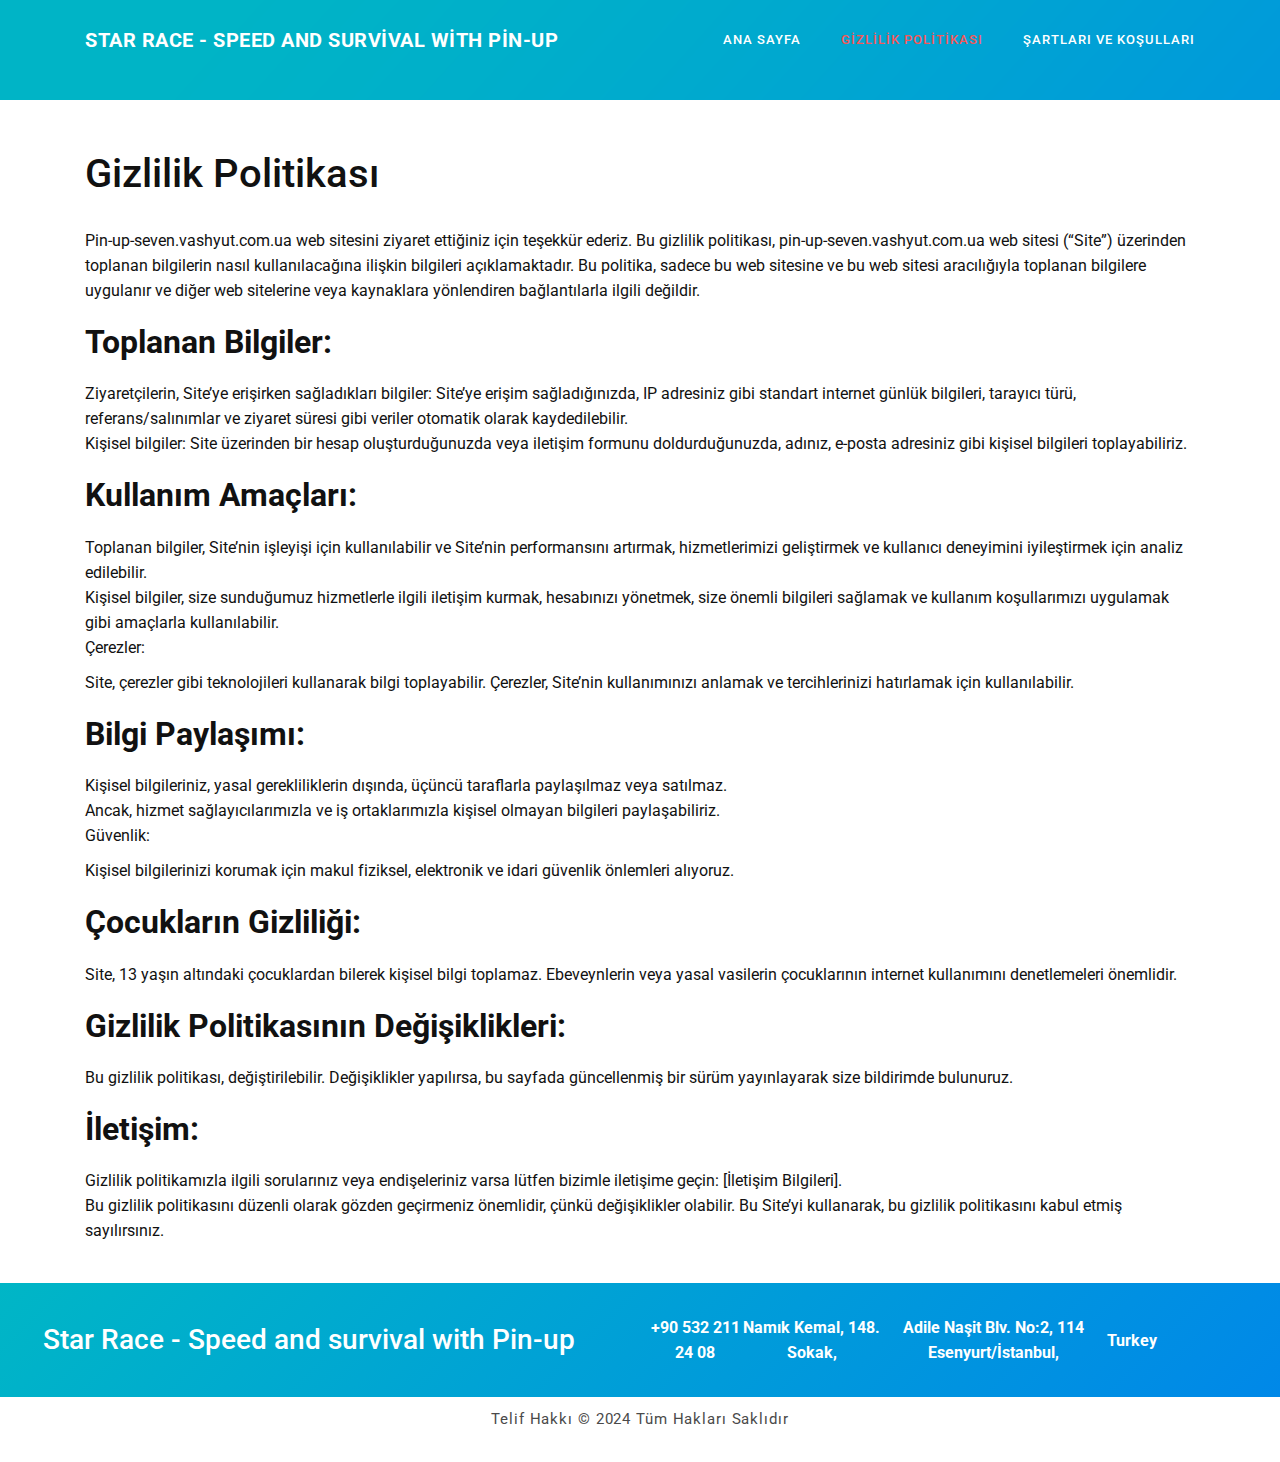
==== commit 6485a156: "edit" ====
--- a/policy.html
+++ b/policy.html
@@ -41,6 +41,9 @@
                         <li class="scroll-to-section"><a href="policy.html" class="active">Gizlilik Politikası</a></li>
                         <li class="scroll-to-section"><a href="terms.html">Şartları ve Koşulları</a></li>
                     </ul>
+                    <a class='menu-trigger'>
+                        <span>Menu</span>
+                    </a>
                 </nav>
             </div>
         </div>
@@ -54,14 +57,15 @@
         pin-up-seven.vashyut.com.ua web sitesi (“Site”) üzerinden toplanan bilgilerin nasıl kullanılacağına ilişkin
         bilgileri açıklamaktadır. Bu politika, sadece bu web sitesine ve bu web sitesi aracılığıyla toplanan
         bilgilere uygulanır ve diğer web sitelerine veya kaynaklara yönlendiren bağlantılarla ilgili değildir.</p>
-    <p>
-        Toplanan Bilgiler:</p>
+    <h2>
+        Toplanan Bilgiler:</h2>
     <p>
         Ziyaretçilerin, Site’ye erişirken sağladıkları bilgiler: Site’ye erişim sağladığınızda, IP adresiniz gibi
         standart internet günlük bilgileri, tarayıcı türü, referans/salınımlar ve ziyaret süresi gibi veriler
         otomatik olarak kaydedilebilir.<br>Kişisel bilgiler: Site üzerinden bir hesap oluşturduğunuzda veya iletişim
-        formunu doldurduğunuzda, adınız, e-posta adresiniz gibi kişisel bilgileri toplayabiliriz.<br>Kullanım
-        Amaçları:</p>
+        formunu doldurduğunuzda, adınız, e-posta adresiniz gibi kişisel bilgileri toplayabiliriz.<br>
+    </p>
+    <h2>Kullanım Amaçları:</h2>
     <p>
         Toplanan bilgiler, Site’nin işleyişi için kullanılabilir ve Site’nin performansını artırmak, hizmetlerimizi
         geliştirmek ve kullanıcı deneyimini iyileştirmek için analiz edilebilir.<br>Kişisel bilgiler, size
@@ -69,28 +73,44 @@
         kullanım koşullarımızı uygulamak gibi amaçlarla kullanılabilir.<br>Çerezler:</p>
     <p>
         Site, çerezler gibi teknolojileri kullanarak bilgi toplayabilir. Çerezler, Site’nin kullanımınızı anlamak ve
-        tercihlerinizi hatırlamak için kullanılabilir.<br>Bilgi Paylaşımı:</p>
+        tercihlerinizi hatırlamak için kullanılabilir.<br></p>
+    <h2>Bilgi Paylaşımı:</h2>
     <p>
         Kişisel bilgileriniz, yasal gerekliliklerin dışında, üçüncü taraflarla paylaşılmaz veya satılmaz.<br>Ancak,
         hizmet sağlayıcılarımızla ve iş ortaklarımızla kişisel olmayan bilgileri paylaşabiliriz.<br>Güvenlik:</p>
     <p>
-        Kişisel bilgilerinizi korumak için makul fiziksel, elektronik ve idari güvenlik önlemleri alıyoruz.<br>Çocukların
-        Gizliliği:</p>
+        Kişisel bilgilerinizi korumak için makul fiziksel, elektronik ve idari güvenlik önlemleri alıyoruz.<br></p>
+    <h2>Çocukların Gizliliği:</h2>
     <p>
         Site, 13 yaşın altındaki çocuklardan bilerek kişisel bilgi toplamaz. Ebeveynlerin veya yasal vasilerin
-        çocuklarının internet kullanımını denetlemeleri önemlidir.<br>Gizlilik Politikasının Değişiklikleri:</p>
+        çocuklarının internet kullanımını denetlemeleri önemlidir.<br></p>
+    <h2>Gizlilik Politikasının Değişiklikleri:</h2>
     <p>
         Bu gizlilik politikası, değiştirilebilir. Değişiklikler yapılırsa, bu sayfada güncellenmiş bir sürüm
-        yayınlayarak size bildirimde bulunuruz.<br>İletişim:</p>
+        yayınlayarak size bildirimde bulunuruz.<br></p>
+    <h2>İletişim:</h2>
     <p>
         Gizlilik politikamızla ilgili sorularınız veya endişeleriniz varsa lütfen bizimle iletişime geçin: [İletişim
         Bilgileri].<br>Bu gizlilik politikasını düzenli olarak gözden geçirmeniz önemlidir, çünkü değişiklikler
         olabilir. Bu Site’yi kullanarak, bu gizlilik politikasını kabul etmiş sayılırsınız.</p>
-    <p>
-        Teşekkürler.</p>
 </div>
 
 <footer>
+    <div class="contact-field">
+        <div class="row">
+            <h3 class="col-lg-6 footer-logo">
+                <a href="index.html" target="_self" rel="home" aria-current="page">
+                    Star Race - Speed and survival with Pin-up
+                </a>
+            </h3>
+            <div class="col-lg-5 contact">
+                <p>+90 532 211 24 08</p>
+                <p>Namık Kemal, 148. Sokak,</p>
+                <p>Adile Naşit Blv. No:2, 114 Esenyurt/İstanbul,</p>
+                <p>Turkey</p>
+            </div>
+        </div>
+    </div>
     <div class="container">
         <div class="row">
             <div class="col-lg-12 col-md-12 col-sm-12">
--- a/assets/css/style.css
+++ b/assets/css/style.css
@@ -24,7 +24,8 @@
 --------------------------------------------- 
 */
 @import url("https://fonts.googleapis.com/css?family=Roboto:100,300,400,500,700,900");
-/* 
+
+/*
 ---------------------------------------------
 reset
 --------------------------------------------- 
@@ -196,13 +197,16 @@
   body {
     overflow-x: hidden;
   }
+
   .mobile-top-fix {
     margin-top: 30px;
     margin-bottom: 0px;
   }
+
   .mobile-bottom-fix {
     margin-bottom: 30px;
   }
+
   .mobile-bottom-fix-big {
     margin-bottom: 60px;
   }
@@ -282,10 +286,12 @@
 .bottom-section h2 {
   margin-bottom: 20px;
 }
+
 .bottom-section p {
   margin-bottom: 10px;
 }
-/* 
+
+/*
 ---------------------------------------------
 header
 --------------------------------------------- 
@@ -342,7 +348,7 @@
   font-size: 20px;
   font-weight: 700;
   text-transform: uppercase;
-  letter-spacing: 2px;
+  letter-spacing: 0.5px;
   float: left;
   -webkit-transition: all 0.3s ease 0s;
   -moz-transition: all 0.3s ease 0s;
@@ -422,7 +428,7 @@
   visibility: hidden;
   z-index: -1;
   transition: all 0.3s ease-in-out 0s, visibility 0s linear 0.3s,
-    z-index 0s linear 0.01s;
+  z-index 0s linear 0.01s;
 }
 
 .header-area .main-nav .nav li.submenu ul li {
@@ -489,7 +495,7 @@
   height: 40px;
   text-indent: -9999em;
   z-index: 99;
-  right: 40px;
+  right: 15px;
   display: none;
 }
 
@@ -603,35 +609,45 @@
   color: #f55858;
 }
 
+.header-logo {
+  width: 60px;
+}
+
 @media (max-width: 1200px) {
   .header-area .main-nav .nav li {
     padding-left: 12px;
     padding-right: 12px;
   }
+
   .header-area .main-nav:before {
     display: none;
   }
 }
 
 @media (max-width: 991px) {
+  .header-area .main-nav .logo {
+    font-size: 12px;
+  }
+
   .header-area {
     padding: 0px 15px;
     height: 80px;
     box-shadow: none;
     text-align: center;
   }
+
   .header-area .container {
     padding: 0px;
   }
-  .header-area .logo {
-    margin-left: 30px;
-  }
+
   .header-area .menu-trigger {
     display: block !important;
   }
+
   .header-area .main-nav {
     overflow: hidden;
   }
+
   .header-area .main-nav .nav {
     float: none;
     width: 100%;
@@ -643,9 +659,11 @@
     transition: all 0s ease 0s;
     margin-left: 0px;
   }
+
   .header-area .main-nav .nav li:first-child {
     border-top: 1px solid #eee;
   }
+
   .header-area .main-nav .nav li {
     width: 100%;
     background: #fff;
@@ -653,6 +671,7 @@
     padding-left: 0px !important;
     padding-right: 0px !important;
   }
+
   .header-area .main-nav .nav li a {
     height: 50px !important;
     line-height: 50px !important;
@@ -661,13 +680,16 @@
     background: #fff !important;
     color: #3b566e !important;
   }
+
   .header-area .main-nav .nav li a:hover {
     background: #eee !important;
   }
+
   .header-area .main-nav .nav > li > a:hover,
   .header-area .main-nav .nav .submenu > ul > li > a:hover {
     color: #f55858;
   }
+
   .header-area .main-nav .nav li.submenu ul {
     position: relative;
     visibility: inherit;
@@ -680,22 +702,27 @@
     box-shadow: none;
     height: 0px;
   }
+
   .header-area .main-nav .nav li.submenu ul li a {
     font-size: 12px;
     font-weight: 400;
   }
+
   .header-area .main-nav .nav li.submenu ul li a:hover:before {
     width: 0px;
   }
+
   .header-area .main-nav .nav li.submenu ul.active {
     height: auto !important;
   }
+
   .header-area .main-nav .nav li.submenu:after {
     color: #3b566e;
     right: 25px;
     font-size: 14px;
     top: 15px;
   }
+
   .header-area .main-nav .nav li.submenu:hover ul,
   .header-area .main-nav .nav li.submenu:focus ul {
     height: 0px;
@@ -720,10 +747,10 @@
   justify-content: center;
   background-image: url(../images/banner-bg.png);
   background-repeat: no-repeat;
-/*
-TRY IT ... with or without CENTER CENTER
-  background-position: center center; 
-*/
+  /*
+  TRY IT ... with or without CENTER CENTER
+    background-position: center center;
+  */
   background-size: cover;
   width: 100%;
   height: 105vh;
@@ -766,15 +793,18 @@
     top: 55% !important;
     transform: perspective(1px) translateY(-60%) !important;
   }
+
   .welcome-area .header-text h1 {
     font-size: 36px;
     line-height: 50px;
     color: #fff;
     margin-bottom: 15px;
   }
+
   .welcome-area .header-text h1 span {
     color: #fff;
   }
+
   .welcome-area .header-text p {
     color: #fff;
     margin-bottom: 30px;
@@ -786,11 +816,13 @@
     top: 55% !important;
     transform: perspective(1px) translateY(-60%) !important;
   }
+
   .welcome-area .header-text h1 {
     font-size: 36px;
     line-height: 50px;
     margin-bottom: 15px;
   }
+
   .welcome-area .header-text p {
     margin-bottom: 30px;
   }
@@ -800,23 +832,28 @@
   .welcome-area {
     margin-bottom: 100px;
   }
+
   .welcome-area .header-text {
     top: 55% !important;
     transform: perspective(1px) translateY(-50%) !important;
     text-align: center;
   }
+
   .welcome-area .header-text .buttons {
     display: none;
   }
+
   .welcome-area .header-text h1 {
     font-weight: 600;
     font-size: 24px !important;
     line-height: 30px !important;
     margin-bottom: 20px !important;
   }
+
   .welcome-area .header-text h1 span {
     color: #fff;
   }
+
   .welcome-area .header-text p {
     text-align: center;
     color: #fff;
@@ -824,6 +861,7 @@
     line-height: 22px;
     margin-bottom: 40px;
   }
+
   .welcome-area .header-text img {
     width: 80%;
     margin-top: 20px;
@@ -855,16 +893,18 @@
   margin-bottom: 40px;
 }
 
-#about2 {
+#about2, #about3, #about4 {
   padding: 120px 0px;
 }
 
-#about2 .right-image {
+#about2 .right-image, #about3 .right-image, #about4 .right-image {
   align-self: center;
 }
 
 #about h5,
-#about2 h5 {
+#about2 h5,
+#about3 h5,
+#about4 h5 {
   font-size: 26px;
   font-weight: 700;
   color: #1e1e1e;
@@ -874,7 +914,9 @@
 }
 
 #about p,
-#about2 p {
+#about2 p,
+#about3 p,
+#about4 p {
   margin-bottom: 30px;
   font-size: 16px;
   line-height: 30px;
@@ -905,46 +947,46 @@
 */
 #services {
   position: relative;
-  padding: 120px 0px 90px 0px;
+  padding: 70px 0px 40px 0px;
   background: rgba(0, 136, 232, 1);
   background: -moz-linear-gradient(
-    -45deg,
-    rgba(0, 136, 232, 1) 0%,
-    rgba(0, 182, 198, 1) 0%,
-    rgba(0, 136, 232, 1) 100%
+          -45deg,
+          rgba(0, 136, 232, 1) 0%,
+          rgba(0, 182, 198, 1) 0%,
+          rgba(0, 136, 232, 1) 100%
   );
   background: -webkit-gradient(
-    left top,
-    right bottom,
-    color-stop(0%, rgba(0, 136, 232, 1)),
-    color-stop(0%, rgba(0, 182, 198, 1)),
-    color-stop(100%, rgba(0, 136, 232, 1))
+          left top,
+          right bottom,
+          color-stop(0%, rgba(0, 136, 232, 1)),
+          color-stop(0%, rgba(0, 182, 198, 1)),
+          color-stop(100%, rgba(0, 136, 232, 1))
   );
   background: -webkit-linear-gradient(
-    -45deg,
-    rgba(0, 136, 232, 1) 0%,
-    rgba(0, 182, 198, 1) 0%,
-    rgba(0, 136, 232, 1) 100%
+          -45deg,
+          rgba(0, 136, 232, 1) 0%,
+          rgba(0, 182, 198, 1) 0%,
+          rgba(0, 136, 232, 1) 100%
   );
   background: -o-linear-gradient(
-    -45deg,
-    rgba(0, 136, 232, 1) 0%,
-    rgba(0, 182, 198, 1) 0%,
-    rgba(0, 136, 232, 1) 100%
+          -45deg,
+          rgba(0, 136, 232, 1) 0%,
+          rgba(0, 182, 198, 1) 0%,
+          rgba(0, 136, 232, 1) 100%
   );
   background: -ms-linear-gradient(
-    -45deg,
-    rgba(0, 136, 232, 1) 0%,
-    rgba(0, 182, 198, 1) 0%,
-    rgba(0, 136, 232, 1) 100%
+          -45deg,
+          rgba(0, 136, 232, 1) 0%,
+          rgba(0, 182, 198, 1) 0%,
+          rgba(0, 136, 232, 1) 100%
   );
   background: linear-gradient(
-    135deg,
-    rgba(0, 136, 232, 1) 0%,
-    rgba(0, 182, 198, 1) 0%,
-    rgba(0, 136, 232, 1) 100%
+          135deg,
+          rgba(0, 136, 232, 1) 0%,
+          rgba(0, 182, 198, 1) 0%,
+          rgba(0, 136, 232, 1) 100%
   );
-  filter: progid:DXImageTransform.Microsoft.gradient( startColorstr='#0088e8', endColorstr='#0088e8', GradientType=1 );
+  filter: progid:DXImageTransform.Microsoft.gradient(startColorstr='#0088e8', endColorstr='#0088e8', GradientType=1);
 }
 
 .service-item {
@@ -1025,7 +1067,7 @@
 }
 
 .owl-carousel .owl-dots {
-  margin-top: 60px;
+  margin-top: 20px;
   text-align: center;
   align-self: center;
 }
@@ -1139,6 +1181,7 @@
 .accordions {
   background-color: #f7f7f7;
 }
+
 .accordion-head {
   padding: 20px;
   font-size: 20px;
@@ -1146,29 +1189,35 @@
   transition: color 200ms ease-in-out;
   border-bottom: 1px solid #fff;
 }
+
 @media screen and (min-width: 768px) {
   .accordion-head {
     padding: 1rem;
     font-size: 1.2rem;
   }
 }
+
 .accordion-head .icon {
   float: right;
   transition: transform 200ms ease-in-out;
 }
+
 .accordion-head.is-open {
   color: #0088e8;
   border-bottom: none;
 }
+
 .accordion-head.is-open .icon {
   transform: rotate(45deg);
 }
+
 .accordion-body {
   overflow: hidden;
   height: 0;
   transition: height 300ms ease-in-out;
   border-bottom: 1px solid #fff;
 }
+
 .accordion-body > .content {
   padding: 20px;
   padding-top: 0;
@@ -1212,50 +1261,74 @@
 }
 
 .contact-field {
-  background-color: rgba(250, 250, 250, 0.3);
+  background: linear-gradient(135deg, rgba(0, 136, 232, 1) 0%, rgba(0, 182, 198, 1) 0%, rgba(0, 136, 232, 1) 100%);
+}
+
+.contact-field a {
+  color: #fff;
+}
+
+.contact-field .row {
+  margin-right: 0;
+}
+
+.contact-field .contact {
+  display: flex;
+  justify-content: space-around;
+  align-items: center;
+}
+
+.contact p {
+  color: #fff;
+  font-size: 16px;
+  font-weight: 700;
+}
+
+.footer-logo {
+  padding: 40px 20px;
 }
 
 .contact-form {
   padding: 100px;
   background: rgba(0, 136, 232, 1);
   background: -moz-linear-gradient(
-    -45deg,
-    rgba(0, 136, 232, 1) 0%,
-    rgba(0, 182, 198, 1) 0%,
-    rgba(0, 136, 232, 1) 100%
+          -45deg,
+          rgba(0, 136, 232, 1) 0%,
+          rgba(0, 182, 198, 1) 0%,
+          rgba(0, 136, 232, 1) 100%
   );
   background: -webkit-gradient(
-    left top,
-    right bottom,
-    color-stop(0%, rgba(0, 136, 232, 1)),
-    color-stop(0%, rgba(0, 182, 198, 1)),
-    color-stop(100%, rgba(0, 136, 232, 1))
+          left top,
+          right bottom,
+          color-stop(0%, rgba(0, 136, 232, 1)),
+          color-stop(0%, rgba(0, 182, 198, 1)),
+          color-stop(100%, rgba(0, 136, 232, 1))
   );
   background: -webkit-linear-gradient(
-    -45deg,
-    rgba(0, 136, 232, 1) 0%,
-    rgba(0, 182, 198, 1) 0%,
-    rgba(0, 136, 232, 1) 100%
+          -45deg,
+          rgba(0, 136, 232, 1) 0%,
+          rgba(0, 182, 198, 1) 0%,
+          rgba(0, 136, 232, 1) 100%
   );
   background: -o-linear-gradient(
-    -45deg,
-    rgba(0, 136, 232, 1) 0%,
-    rgba(0, 182, 198, 1) 0%,
-    rgba(0, 136, 232, 1) 100%
+          -45deg,
+          rgba(0, 136, 232, 1) 0%,
+          rgba(0, 182, 198, 1) 0%,
+          rgba(0, 136, 232, 1) 100%
   );
   background: -ms-linear-gradient(
-    -45deg,
-    rgba(0, 136, 232, 1) 0%,
-    rgba(0, 182, 198, 1) 0%,
-    rgba(0, 136, 232, 1) 100%
+          -45deg,
+          rgba(0, 136, 232, 1) 0%,
+          rgba(0, 182, 198, 1) 0%,
+          rgba(0, 136, 232, 1) 100%
   );
   background: linear-gradient(
-    135deg,
-    rgba(0, 136, 232, 1) 0%,
-    rgba(0, 182, 198, 1) 0%,
-    rgba(0, 136, 232, 1) 100%
+          135deg,
+          rgba(0, 136, 232, 1) 0%,
+          rgba(0, 182, 198, 1) 0%,
+          rgba(0, 136, 232, 1) 100%
   );
-  filter: progid:DXImageTransform.Microsoft.gradient( startColorstr='#0088e8', endColorstr='#0088e8', GradientType=1 );
+  filter: progid:DXImageTransform.Microsoft.gradient(startColorstr='#0088e8', endColorstr='#0088e8', GradientType=1);
 }
 
 @media (max-width: 765px) {
@@ -1308,11 +1381,33 @@
 
 .legal-content {
   margin-top: 150px;
-}
+  font-size: 16px;
+  color: #111;
+  line-height: 25px;
+}
+
 .legal-bg {
   background-image: url(../images/banner-bg.png);
 }
-/* 
+
+.legal-content h1 {
+  margin-bottom: 30px;
+  margin-top: 30px;
+}
+
+.legal-content h2 {
+  margin-bottom: 20px;
+  margin-top: 20px;
+  font-weight: 700;
+}
+
+.legal-content p {
+  margin-bottom: 10px;
+  font-size: 16px;
+  color: #111;
+}
+
+/*
 ---------------------------------------------
 footer
 --------------------------------------------- 
@@ -1367,9 +1462,15 @@
   footer .copyright {
     text-align: center;
   }
+
   footer .social {
     text-align: center;
     margin-top: 15px;
+  }
+
+  .contact-field .contact {
+    display: block;
+    margin-bottom: 20px;
   }
 }
 
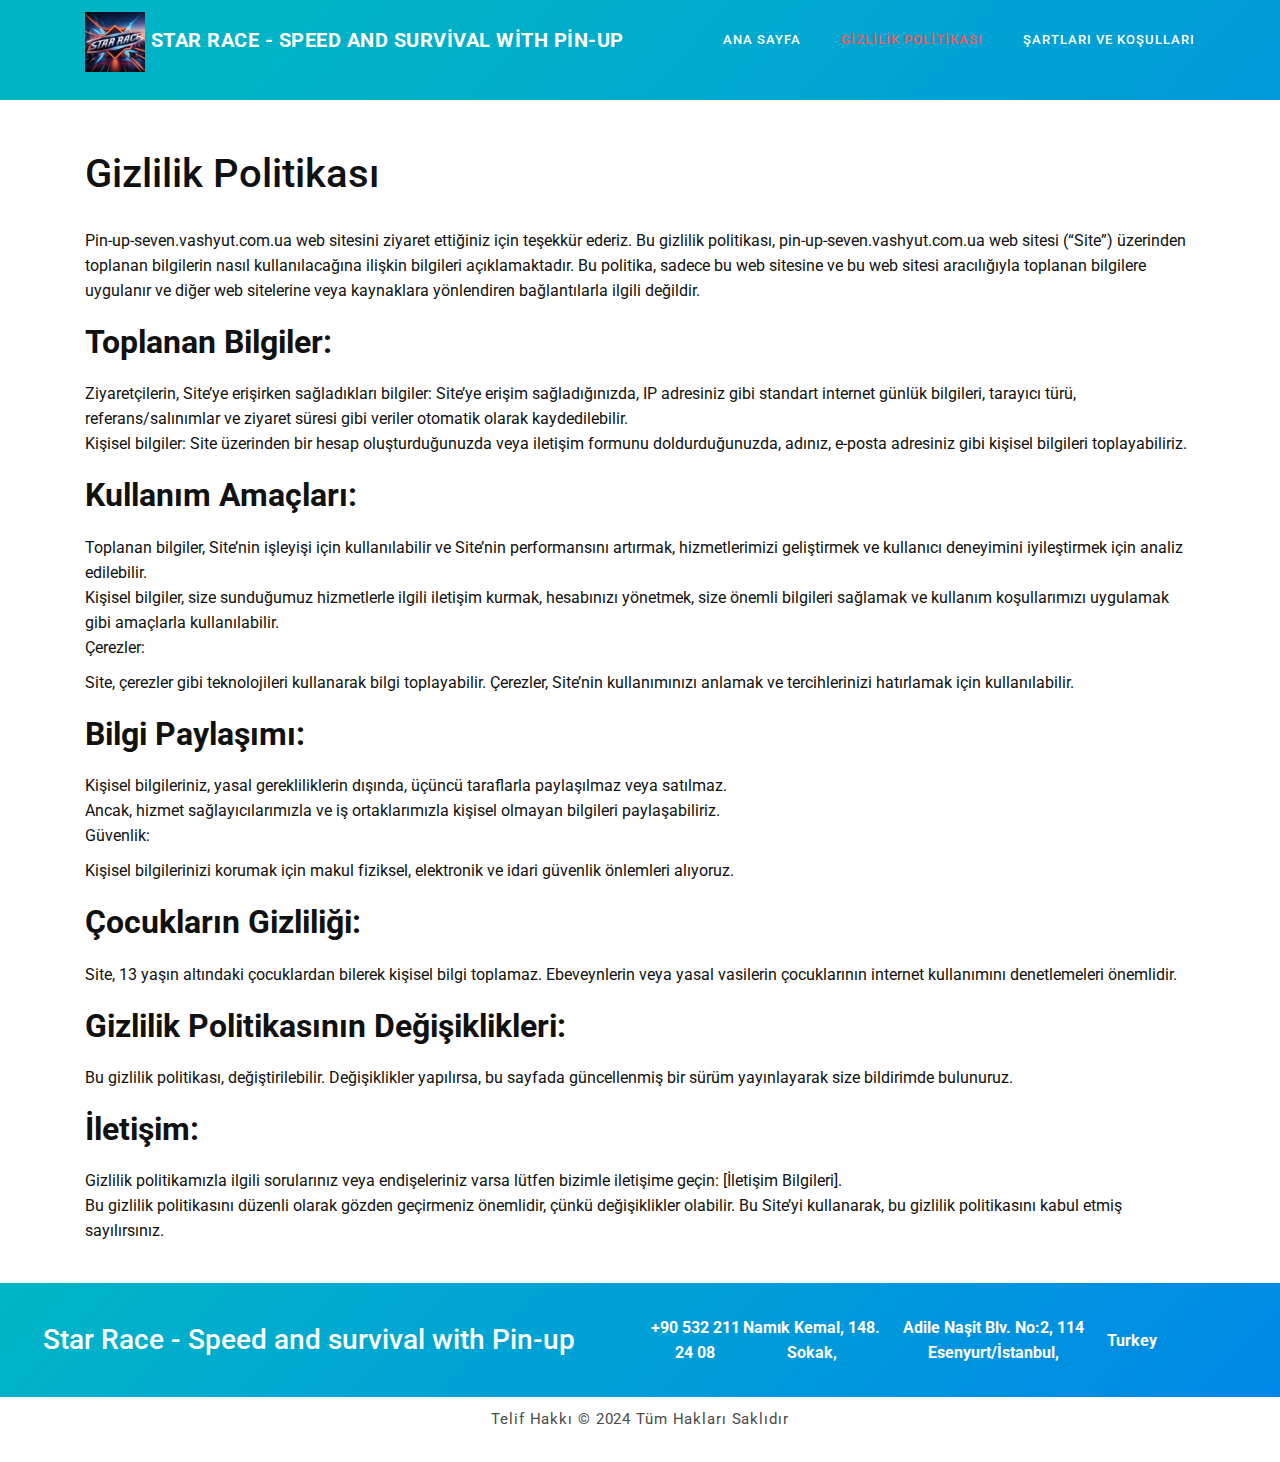
==== commit bd74e26e: "edit" ====
--- a/policy.html
+++ b/policy.html
@@ -34,6 +34,7 @@
             <div class="col-12">
                 <nav class="main-nav">
                     <a href="index.html" class="logo">
+                        <img class="header-logo" src="assets/images/logo.jpg">
                         Star Race - Speed and survival with Pin-up
                     </a>
                     <ul class="nav">
--- a/assets/css/style.css
+++ b/assets/css/style.css
@@ -833,6 +833,10 @@
     margin-bottom: 100px;
   }
 
+  .header-logo {
+    width: 50px;
+  }
+
   .welcome-area .header-text {
     top: 55% !important;
     transform: perspective(1px) translateY(-50%) !important;
@@ -881,7 +885,11 @@
 
 @media (max-width: 765px) {
   #about {
-    padding: 20px 0px 120px 0px;
+    padding: 20px 0px 0px 0px;
+  }
+  .center {
+    display: flex;
+    justify-content: center;
   }
 }
 
@@ -893,7 +901,7 @@
   margin-bottom: 40px;
 }
 
-#about2, #about3, #about4 {
+#about2 {
   padding: 120px 0px;
 }
 
@@ -1134,7 +1142,7 @@
 */
 
 #frequently-question, .bottom-section {
-  padding: 120px 0px;
+  padding: 0 0 120px 0px;
 }
 
 #frequently-question .section-heading p {
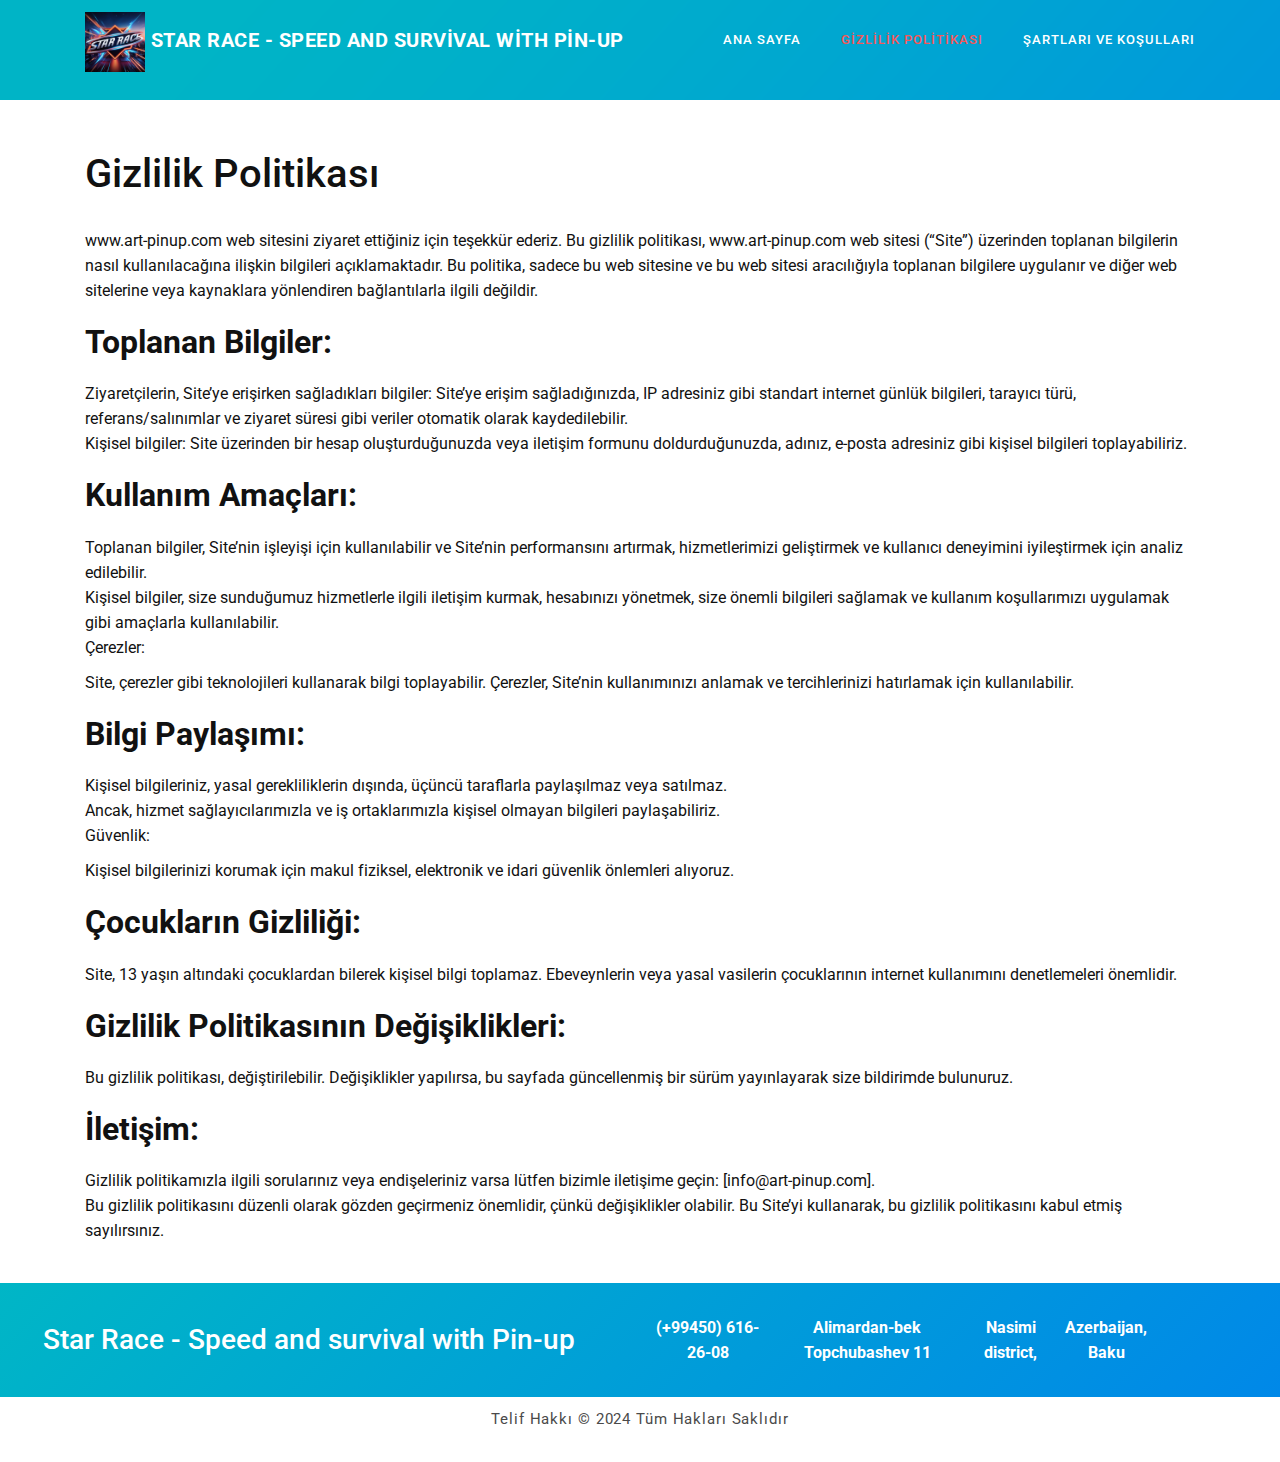
==== commit 8bf88f4a: "edit" ====
--- a/policy.html
+++ b/policy.html
@@ -54,8 +54,8 @@
 <div class="container legal-content">
     <h1>Gizlilik Politikası</h1>
     <p>
-        Pin-up-seven.vashyut.com.ua web sitesini ziyaret ettiğiniz için teşekkür ederiz. Bu gizlilik politikası,
-        pin-up-seven.vashyut.com.ua web sitesi (“Site”) üzerinden toplanan bilgilerin nasıl kullanılacağına ilişkin
+        www.art-pinup.com web sitesini ziyaret ettiğiniz için teşekkür ederiz. Bu gizlilik politikası,
+        www.art-pinup.com web sitesi (“Site”) üzerinden toplanan bilgilerin nasıl kullanılacağına ilişkin
         bilgileri açıklamaktadır. Bu politika, sadece bu web sitesine ve bu web sitesi aracılığıyla toplanan
         bilgilere uygulanır ve diğer web sitelerine veya kaynaklara yönlendiren bağlantılarla ilgili değildir.</p>
     <h2>
@@ -91,8 +91,9 @@
         yayınlayarak size bildirimde bulunuruz.<br></p>
     <h2>İletişim:</h2>
     <p>
-        Gizlilik politikamızla ilgili sorularınız veya endişeleriniz varsa lütfen bizimle iletişime geçin: [İletişim
-        Bilgileri].<br>Bu gizlilik politikasını düzenli olarak gözden geçirmeniz önemlidir, çünkü değişiklikler
+        Gizlilik politikamızla ilgili sorularınız veya endişeleriniz varsa lütfen bizimle iletişime geçin:
+        [info@art-pinup.com].<br>Bu gizlilik politikasını düzenli olarak gözden geçirmeniz önemlidir, çünkü
+        değişiklikler
         olabilir. Bu Site’yi kullanarak, bu gizlilik politikasını kabul etmiş sayılırsınız.</p>
 </div>
 
@@ -105,10 +106,10 @@
                 </a>
             </h3>
             <div class="col-lg-5 contact">
-                <p>+90 532 211 24 08</p>
-                <p>Namık Kemal, 148. Sokak,</p>
-                <p>Adile Naşit Blv. No:2, 114 Esenyurt/İstanbul,</p>
-                <p>Turkey</p>
+                <p>(+99450) 616-26-08</p>
+                <p>Alimardan-bek Topchubashev 11</p>
+                <p>Nasimi district, </p>
+                <p>Azerbaijan, Baku</p>
             </div>
         </div>
     </div>
@@ -134,9 +135,9 @@
     {
         "@context": "https://schema.org",
         "@type": "Organization",
-        "name": "domain name",
-        "url": "https://domain.com/",
-        "logo": "https://domain.com/images/logo.jpg"
+        "name": "art-pinup",
+        "url": "https://www.art-pinup.com",
+        "logo": "https://www.art-pinup.com/images/logo.jpg"
     }
 </script>
 <script type="application/ld+json">
@@ -145,13 +146,13 @@
         "@type": "WPHeader",
         "headline": "Pin Up ile Star Race Heyecanı",
         "description": "Pin Up ile Star Race oyununda galaksiler arası bir maceraya atılın ve en hızlı yarışçı olun.",
-        "url": "https://domain.com",
+        "url": "https://www.art-pinup.com",
         "publisher": {
             "@type": "Organization",
-            "name": "Company name",
+            "name": "Pin-up",
             "logo": {
                 "@type": "ImageObject",
-                "url": "https://domain.com/images/logo.jpg"
+                "url": "https://www.art-pinup.com/images/logo.jpg"
             }
         }
     }
@@ -164,7 +165,7 @@
         "description": "Pin Up ile Star Race oyununda galaksiler arası bir maceraya atılın ve en hızlı yarışçı olun.",
         "publisher": {
             "@type": "Organization",
-            "name": "Company name"
+            "name": "Pin-up"
         },
         "license": "A license document that applies to this content, typically indicated by URL"
     }
@@ -179,17 +180,17 @@
             {
                 "@type": "WebPage",
                 "name": "Home",
-                "url": "/index.html"
+                "url": "https://www.art-pinup.com"
             },
             {
                 "@type": "WebPage",
                 "name": "Privacy Policy",
-                "url": "policy.html"
+                "url": "https://www.art-pinup.com/policy.html"
             },
             {
                 "@type": "WebPage",
                 "name": "Terms of use",
-                "url": "terms.html"
+                "url": "https://www.art-pinup.com/terms.html"
             }
         ]
     }
--- a/assets/css/style.css
+++ b/assets/css/style.css
@@ -627,6 +627,12 @@
 @media (max-width: 991px) {
   .header-area .main-nav .logo {
     font-size: 12px;
+    width: 85%;
+    line-height: normal;
+    display: flex;
+    -ms-flex-align: center;
+    align-items: center;
+    margin-top: 20px;
   }
 
   .header-area {
@@ -901,7 +907,7 @@
   margin-bottom: 40px;
 }
 
-#about2 {
+#about2, #about3, #about4 {
   padding: 120px 0px;
 }
 
@@ -1142,7 +1148,7 @@
 */
 
 #frequently-question, .bottom-section {
-  padding: 0 0 120px 0px;
+  padding: 120px 0px;
 }
 
 #frequently-question .section-heading p {
@@ -1183,6 +1189,12 @@
 @media (max-width: 765px) {
   #frequently-question .left-text {
     margin-bottom: 60px;
+  }
+  #frequently-question, .bottom-section {
+    padding: 0 0 120px 0;
+  }
+  #about3, #about4 {
+    padding: 0;
   }
 }
 
